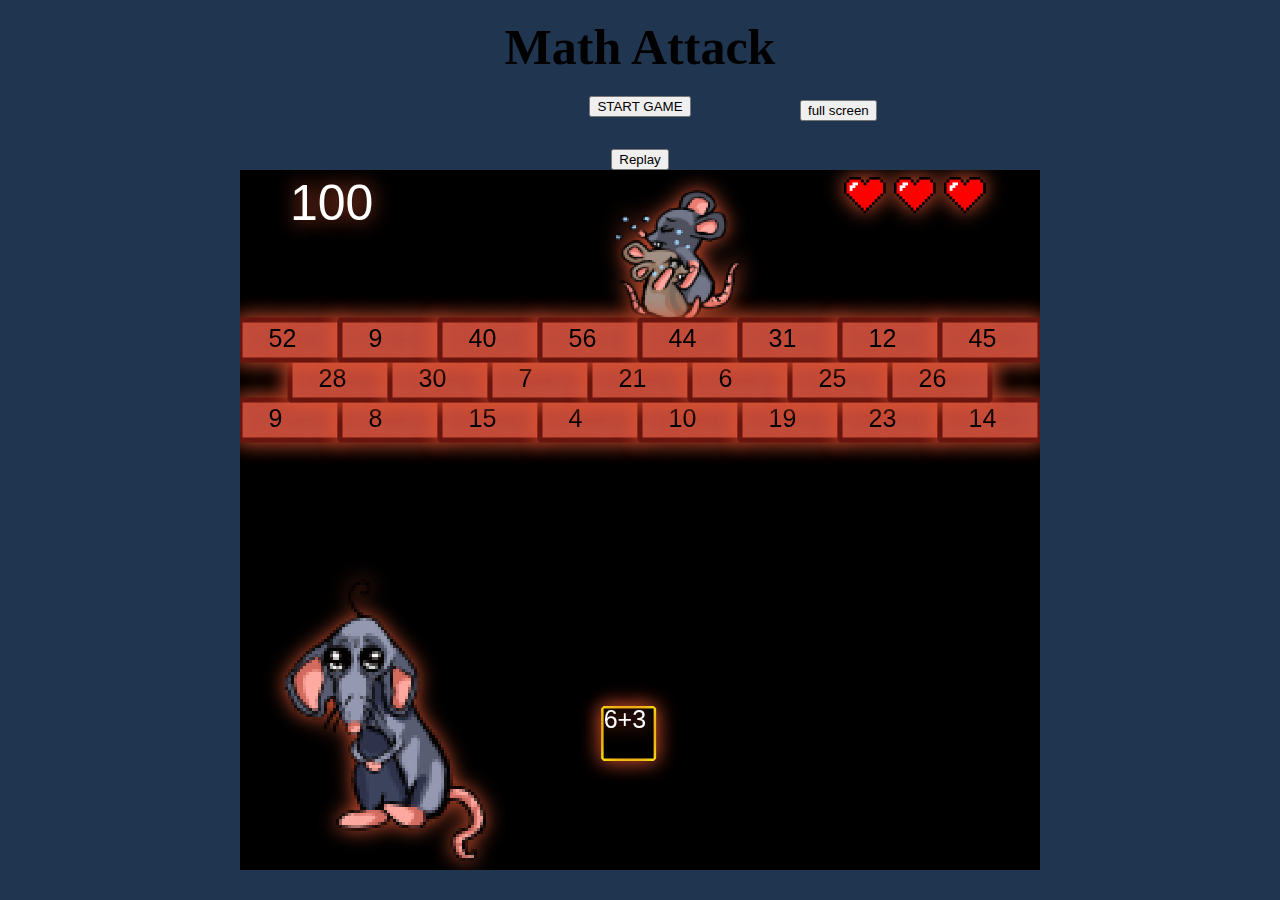
==== index.html @ 41413ab7 "blah blah" ====
​​<!DOCTYPE html>
<html>
     <head>
       <title>Math Games</title>
       <link rel="stylesheet" href="index.css">
       <title>Math Games</title>
   </head>
   <h1>Math Attack</h1> 
   
   <body>
   



 <audio class="Explode">
  <source src ="explode.wav" type="audio/mp3">
 </audio>
 <audio class="OhNo">
  <source src ="OhNo.wav" type="audio/mp3">
 </audio>
<button class="full">full screen</button>
<button id="timerButton"> START GAME</button>
<p id="timer"></p>
<button onclick="location.reload()">Replay</button>

     <canvas id="game"></canvas>
       <script src="index.js" type="module"></script>
       
</body> 
</html>
---- index.css ----
body {
    display: flex;
    flex-direction:column;
    align-items: center;
    padding-top: 0px ;
    margin: 0; 
    height: 100vh;
    background-color: RGB(31,53,80)
}
h1 {
    padding-bottom: 10px ;
    align-items: center;
    margin: 0px; 
    margin-bottom: 10px;
    font-size: 2.9em;
    color: black; 
    font-size: 50px;
}
img.player{
    position: absolute;
    width: 100px;
    height:auto;
    top:550px;
    left:330px;
}
img.baby{
    position:absolute;
    top:130px;
    width:150px;
}
img.dad{
    position:absolute;
    top:520px;
    left:300px;
   
}
.full{
    position:absolute;
    top:100px;
    left:800px;
    
}
.timerButton{
    position:absolute;
    top:40px;
    left:800px;
    width: 100px;
    height:50px;
}
.timer {
    position:absolute;
    top:40px;
    left:10px;
}
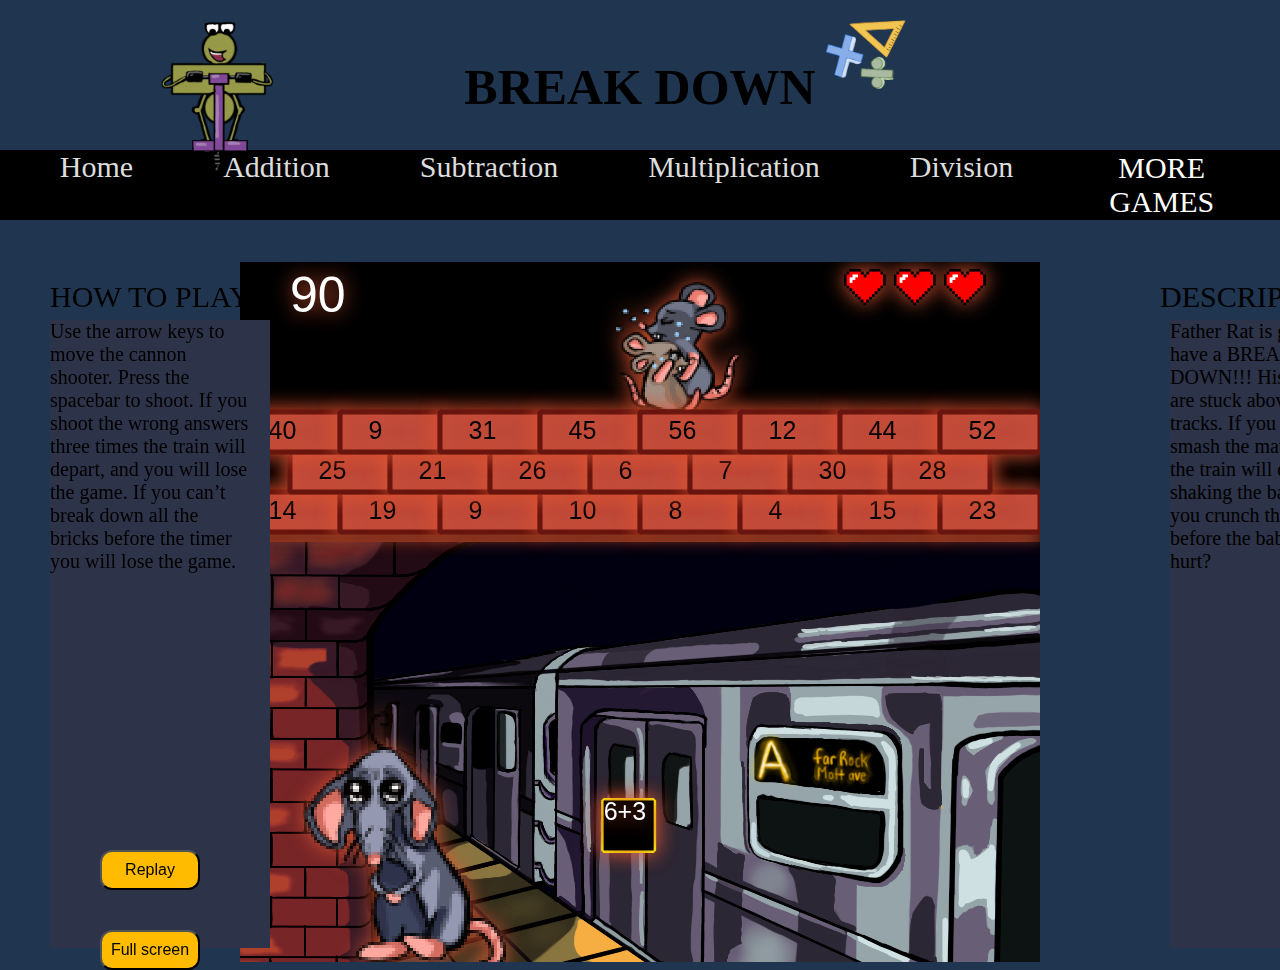
==== commit a2c357d1: "new files" ====
--- a/index.html
+++ b/index.html
@@ -5,11 +5,35 @@
        <link rel="stylesheet" href="index.css">
        <title>Math Games</title>
    </head>
-   <h1>Math Attack</h1> 
+
+   <h1> BREAK DOWN <img class="mathIcon" src="mathIcons.png">
    
+   </h1>
+  
    <body>
    
+<img class="divide" src="division1.png">
 
+
+    <div class="navbar">
+      <a href="/index.html">Home</a>
+      <a href="https://www.mathsisfun.com/numbers/addition.html"class="category">Addition</a>
+      <a href="https://www.mathsisfun.com/numbers/subtraction.html"class="category">Subtraction</a>
+      <a href="https://www.mathsisfun.com/multiplication-tips-tricks.html"class="category">Multiplication</a>
+      <a href="https://www.mathsisfun.com/numbers/long-division-introduction.html"class="category">Division</a>
+      <div class="dropdown">
+      <button class="dropbtn">MORE GAMES</button>
+    <div class="dropdown-content">
+      <a href="/index.html">EASY</a>
+      <a href="/index3.html">MEDIUM</a>
+      <a href="/index2.html">HARD</a>
+    </div>
+  </div> 
+</div>
+
+<audio class="crying">
+  <source src="crying.wav" type="audio/mp3">
+</audio>
 
 
  <audio class="Explode">
@@ -18,14 +42,43 @@
  <audio class="OhNo">
   <source src ="OhNo.wav" type="audio/mp3">
  </audio>
-<button class="full">full screen</button>
-<button id="timerButton"> START GAME</button>
-<p id="timer"></p>
-<button onclick="location.reload()">Replay</button>
+ <audio class="trainNoise">
+  <source src ="trainNoise.wav" type="audio/mp3">
+ </audio>
 
-     <canvas id="game"></canvas>
+ <button id="timerButton"> START GAME</button>
+ <p id="timer"></p>
+
+
+
+
+
+     <canvas clss="game" id="game"></canvas>
+     <div class="words"> 
+     <p class="description">DESCRIPTION</p>
+     <p class="descriptionp"> Father Rat is going to have a BREAK DOWN!!!
+       His children are stuck above the train tracks.
+        If you don’t smash the math in time the train will 
+        depart shaking the babies. Can you crunch the numbers 
+        before the baby rats get hurt? 
+    </p>
+    <p class="how">HOW TO PLAY</p>
+    <P class="howp">Use the arrow keys to move the cannon shooter. 
+      Press the spacebar to shoot. If you shoot the 
+      wrong answers three times the train will depart, 
+      and you will lose the game. If you can’t break down 
+      all the bricks before the timer you will lose the game. 
+    </P>
+  </div>
+  <button class="full">Full screen</button>
+  <audio class="smash">
+    <source src ="smash.mp3" type="audio/mp3">
+   </audio>
+
+<button onclick="location.reload()" class="replay">Replay</button>
+
        <script src="index.js" type="module"></script>
-       
+     
 </body> 
 </html>
 
--- a/index.css
+++ b/index.css
@@ -4,51 +4,166 @@
     align-items: center;
     padding-top: 0px ;
     margin: 0; 
-    height: 100vh;
+
     background-color: RGB(31,53,80)
 }
+#timerbutton{
+  position: absolute;
+  top:200px;
+ display:none;
+ }
+
 h1 {
-    padding-bottom: 10px ;
+   
     align-items: center;
-    margin: 0px; 
-    margin-bottom: 10px;
+    margin-top: 40px; 
     font-size: 2.9em;
     color: black; 
     font-size: 50px;
 }
-img.player{
+.full{
+    font-size: medium;
+    position:absolute;
+    top:930px;
+    left:100px;
+    width: 100px;
+    height:40px;
+    border-radius: 12px;
+    background-color:rgb(255, 187, 0)
+}
+    
+.replay{
+    font-size: medium;
+    position:absolute;
+    top:850px;
+    left:100px;
+    width: 100px;
+    height:40px;
+    border-radius: 12px;
+    background-color:rgb(255, 187, 0)
+}
+ 
+.navbar a{
+    color:#ddd;
+    display: flex;
+    justify-content: center;
+    text-decoration:none;
+    padding-right: 90px;
+    text-align: center;}
+
+
+    .navbar a:hover{
+      color:rgb(23, 23, 74);
+    }
+.navbar{
+    color:#ddd;
+display: flex;
+justify-content: center;
+font-size: 30px;
+background-color: black;
+margin-bottom: 10px;
+padding-right: 127px;
+padding-left: 127px;
+
+}
+.dropdown {
+    float: left;
+    overflow: hidden;
+  }
+  
+  .dropdown .dropbtn {
+    font-size: 30px;  
+    border: none;
+    outline: none;
+    color: white;
+  
+    background-color: inherit;
+    font-family: inherit;
+    margin: 0;}
+  
+
+.dropbtn{
+    font-size: 30px;
+    display: flex;
+    justify-content: center;
+    text-decoration:none;
+    text-align: center;
+}
+.dropdown-content {
+    display: none;
     position: absolute;
-    width: 100px;
-    height:auto;
-    top:550px;
-    left:330px;
+    background-color: #000000;
+    min-width: 160px;
+    box-shadow: 0px 8px 16px 0px rgba(0,0,0,0.2);
+    z-index: 10;}
+
+    .dropdown-content a {
+        float: none;
+        color: rgb(255, 255, 255);
+        padding: 12px 16px;
+        text-decoration: none;
+        display: block;
+        text-align: left;
+      }
+      .dropdown-content a:hover {
+        background-color: #383737;
+      }
+
+
+      .dropdown:hover .dropdown-content {
+        display: block;
+      }
+
+    .divide {
+        position:absolute;
+      width:200px;
+      height:auto;  
+      left:120px;
+      margin-bottom:10px;
+    }
+    .divide:hover {
+    content:Url('divide.gif');
+  }
+    .mathIcon {
+    position:absolute;
+    width:100px;
+    height:auto;  
+    top:5px;
+    margin-bottom:10px;
+  }
+  
+  .descriptionp{
+    position: absolute;
+    top: 300px;
+    left:1170px;
+  font-size: 20px;
+  width:200px;
+  padding-bottom: 375px;
+  padding-right: 20px;
+  background-color: rgb(45, 51, 72);
 }
-img.baby{
-    position:absolute;
-    top:130px;
-    width:150px;
+
+.description{
+  position: absolute;
+  top: 250px;
+  left:1160px;
+font-size: 30px;
+margin-top: 30px;
 }
-img.dad{
-    position:absolute;
-    top:520px;
-    left:300px;
-   
+.howp{
+  position: absolute;
+  top: 300px;
+  left:50px;
+  font-size: 20px;
+  width:200px;
+  background-color: rgb(45, 51, 72);
+  padding-bottom: 375px;
+  padding-right: 20px;
 }
-.full{
-    position:absolute;
-    top:100px;
-    left:800px;
-    
-}
-.timerButton{
-    position:absolute;
-    top:40px;
-    left:800px;
-    width: 100px;
-    height:50px;
-}
-.timer {
-    position:absolute;
-    top:40px;
-    left:10px;
-}
+.how{
+  position: absolute;
+  top:250px;
+  left:50px;
+  font-size: 30px;
+  }
+ 